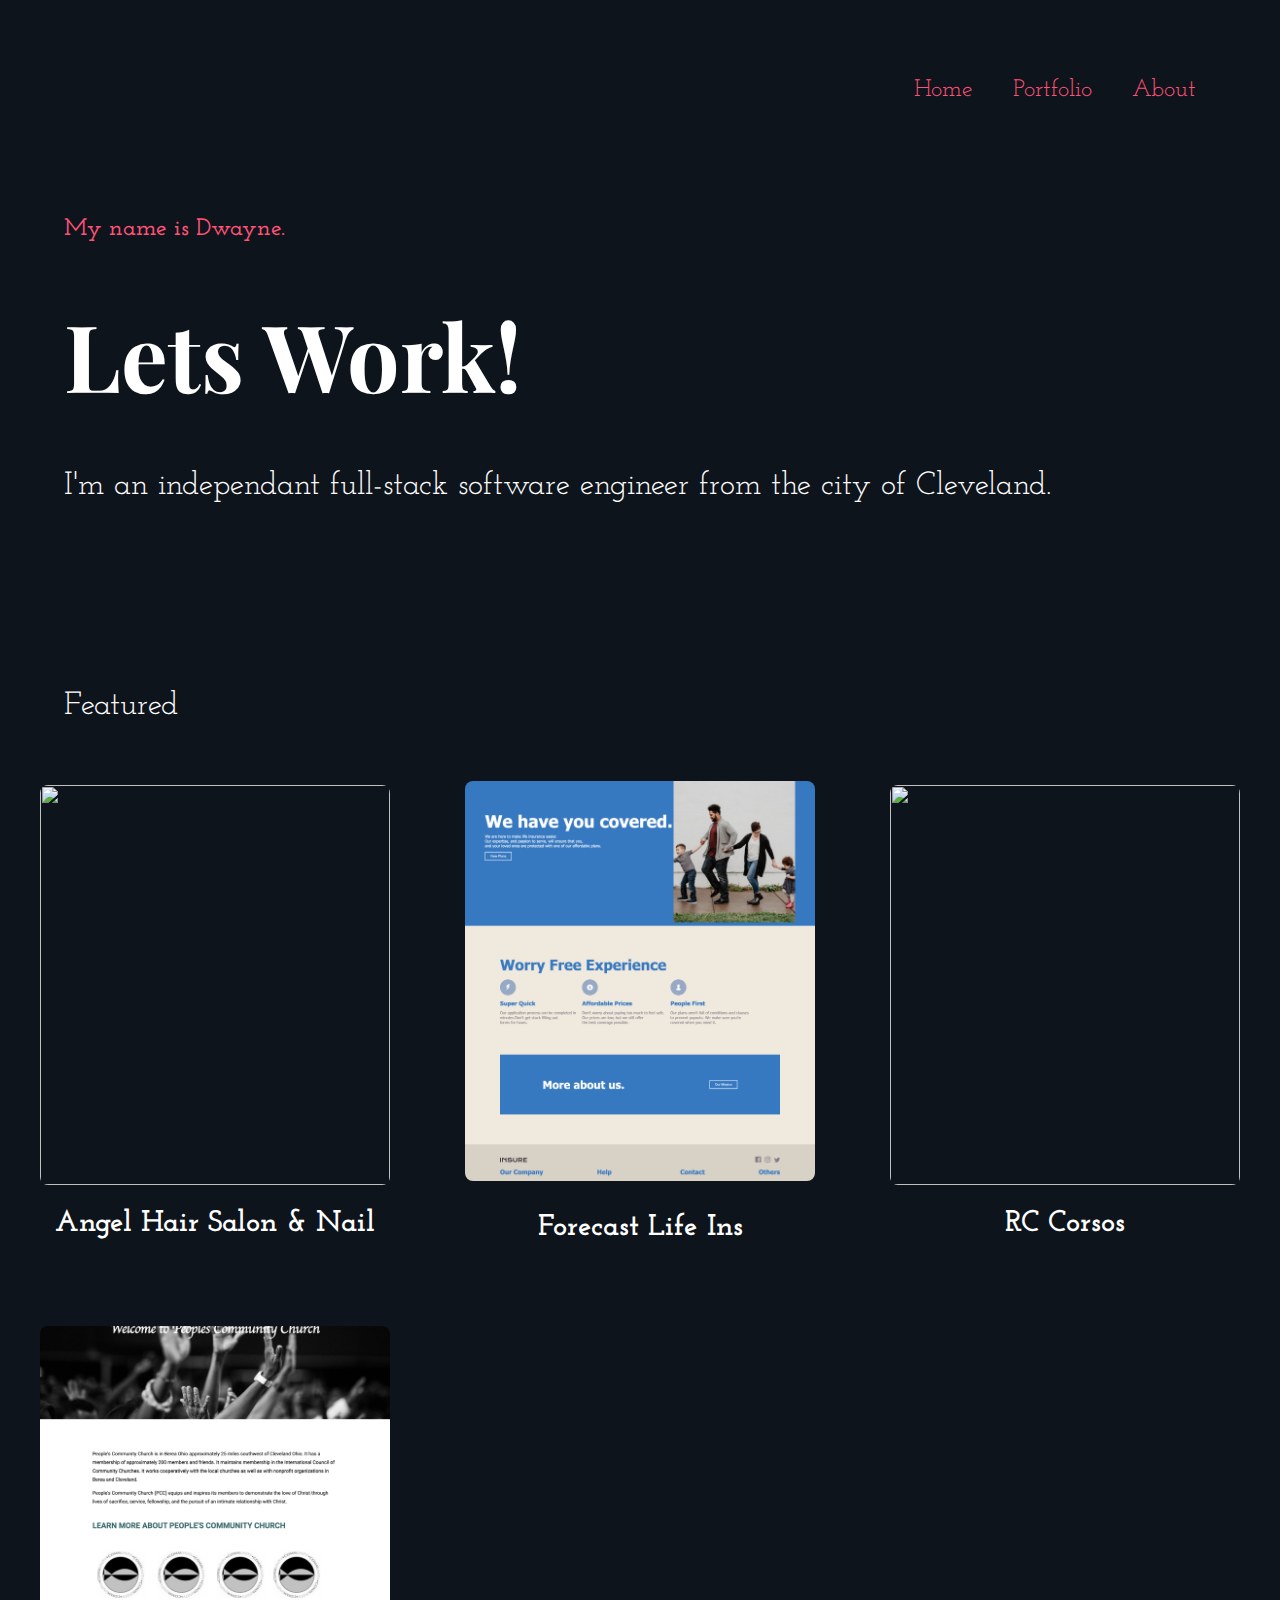
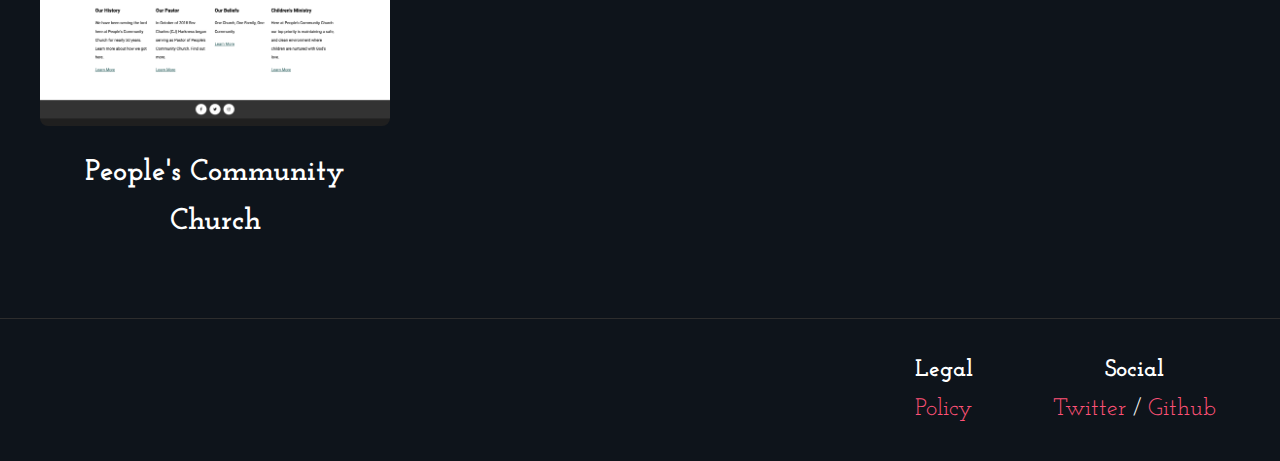
==== portfolio/index.html @ 2727b4b0 "Update index.html" ====
<!DOCTYPE html>
<html lang="en">

<head>
    <meta charset="UTF-8">
    <meta name="viewport" content="width=device-width, initial-scale=1.0">
    <meta http-equiv="X-UA-Compatible" content="ie=edge">
    <link rel="stylesheet" href="css/portfolio.css">
    <link rel="preconnect" href="https://fonts.googleapis.com">
    <link rel="preconnect" href="https://fonts.gstatic.com" crossorigin>
    <link href="https://fonts.googleapis.com/css2?family=Josefin+Slab:wght@500;600&family=Lato:wght@300;400;700&family=Playfair+Display:wght@600;800&family=Quicksand:wght@400;600&display=swap"
        rel="stylesheet">
    <title>Portfolio</title>
</head>

<body>
    <header class="container">
        <nav class="nav">
            <ul class="josefin">
                <li class="red">
                    <a class="" href="index.html">Home</a>
                </li>
                <li>
                    <a href="portfolio.html">Portfolio</a>
                </li>
                <li>
                    <a href="about.html">About</a>
                </li>
            </ul>
        </nav>
    </header>

    <section class="container top-section">
        <p class="josefin name red">My name is Dwayne.</p>
        <h1 class="h1 playfair">Lets Work!</h1>
        <p class="josefin intro">I'm an independant full-stack software engineer from the city of Cleveland.</p>
    </section>

    <p class="container josefin featured-p">Featured</p>
    <main class="feature-container">
        <section class="featured-projects">
            <section class="project">
                <a href="angel-hair.html">
                    <img class="feature-img" src="./img/salon-home-desk.png" alt="">
                </a>
                <span class="img-txt josefin">Angel Hair Salon & Nail </span>
            </section>
        </section>
        <section class="featured-projects">
            <section class="project">
                <a href="ins.html">
                    <img class="feature-img" src="./img/insurance-home.png" alt="">
                </a>
                <span class="img-txt josefin">Forecast Life Ins</span>
            </section>
        </section>
        <section class="featured-projects">
            <section class="project">
                <a href="rc-corsos.html">
                    <img class="feature-img" src="./img/rc-home-desk.png" alt="">
                </a>
                <span class="img-txt josefin">RC Corsos</span>
            </section>
        </section>

        <section class="featured-projects">
            <section class="project">
                <a href="peoples.html">
                    <img class="feature-img" src="./img/peoples-desk.png" alt="">
                </a>
                <span class="img-txt josefin">People's Community Church</span>
            </section>
        </section>
    </main>


    <footer class="flex row josefin">
        <section class="container center-foot">
            <p class="legal">
                <strong>Legal</strong>
                <br>
                <a href="#">Policy</a>
            </p>
            <p class="social column">
                <strong>Social</strong>
                <br>
                <a href="#">Twitter</a>
                /
                <a href="#">Github</a>
            </p>
        </section>
    </footer>

    <script type="text/javascript" src="js/main.js"></script>
</body>

</html>
---- portfolio/css/portfolio.css ----
* {
    box-sizing: border-box;
    margin: 0;
    padding: 0;
}

.playfair {
    font-family: 'Playfair Display', serif;
}

.lato {
    font-family: 'Lato', sans-serif;
}

.quicksand {
    font-family: 'Quicksand', sans-serif;
}

.josefin {
    font-family: 'Josefin Slab', serif;
}

html {
    min-height: 100vh;
    width: 100%;
    font-family: Noe Display,Georgia,Times,serif;
    
    
}

body {
    background: #0e141b;
    display: flex;
    flex-direction: column;
    line-height: 1.625;
    max-width: 1500px;
    color: white;
}

header {
    display: flex;
    justify-content: space-between;
    align-items: center;
    /* flex: 1; */
    height: 180px;
}

a {
    text-decoration: none;
    color: #ff5277;
}

.nav {
    display: flex;
    justify-content: end;
    flex: 1;
    font-size: 24px;
}

.nav-links {
    
}

.link_padding {
    padding-bottom:
}

body > header > nav > ul > li {
    display: inline-block;
    padding: 0px 20px;
    color: yellow;
}

ul {
    text-decoration: none;
    list-style: none;
    display: flex;
    justify-content: flex-end; 
}

.svg-home {
    display: flex;
    flex-direction: row;
    justify-content: flex-end;
}

.top-section {
    min-height: 500px;
    padding: 10px 0px 20px 0px;
}

h1 {
    font-size: 93px;
    padding: 10px 0px 10px 0px;
    
}

.name {
    font-size: 24px;
    padding: 20px 0px 20px 0px;
    font-weight: 600;

}

body > section > p:nth-child(3) {
    font-size: 32px;
    padding: 20px 0px 20px 0px;
}

.main {
    flex-direction: column;
}

/*FEATURED SECTION */

/* 

.featured_list {
    display: grid;
    grid-template-columns: repeat(auto-fill,minmax(245px,1fr));
    grid-gap: 5rem;
    margin: 2rem 0;
} */

.featured-p {
    font-size: 32px;
}

.img-txt {
    font-weight:800;
    font-size: 30px;
    margin: 15px 0 15px 0;
}

.feature-container {
    width: 90%;
    margin-left: auto;
    margin-right: auto;
    max-width: 1200px;
    display: flex;
    height: 700px;
    justify-content: space-between;
    text-align: center;
}

.feature-img {
    width: 350px;
    height: 400px;
    border-radius: 0.5rem;
    margin-top: 25px;
    margin-bottom: 15px;
    object-fit: cover;
    
}


.featured-projects {
    flex: 1;
    flex-direction: row;
    max-width: 350px;
    width: 100%;
    /* height: 400px; */
    position:relative;
}

.project {
    padding: 1.5em 0;
}



/* Footer */

footer {
    display: flex;
    /* max-height: 150px;
    height: 8%; */
    padding: 2rem 0;
    gap: 5rem;
    border-top: 1px solid #2d2d2d
    
}

body > footer > section {
    display: flex;
    gap: 5rem;
    justify-content: flex-end;
}

.legal {
    font-size: 24px;    
}

.social {
    font-size: 24px;  
    text-align: center; 
}




/* REUSABLES */
.red {
    color: #ff5277;
}

.container {
    width: 90%;
    margin-left: auto;
    margin-right: auto;
    max-width: 1200px;
}

.flex {
    display: flex;
}

.row {
    flex-direction: row;
}

.column {
    flex-direction: column;
}


.width-hundred {
    width: 100%;
}

.width-fifty {
    width: 50%;
}

.width-third {
    width: 33.333%;
}

.height-full {
    height: 100%;
}

.height-half {
    height: 50%;
}



/* Portfolio page */

.my-work-container {
    display: flex;
    justify-content: center;
    margin: 40px 0 40px 0;

}



/* Media Queries */

@media(max-width: 350) {
    .top-sec-container {
        display: flex;
        flex-direction: column;
    }

    .nav {
        justify-content: center
    }

    .name {
        font-size: 24px;
        padding: 20px 0px 20px 0px;
        font-weight: 600;
        display: flex;
        justify-content: center;
    }

    .h1 {
        font-size: 93px;
        padding: 10px 0px 10px 0px;
        display: flex;
        justify-content: center;
        text-align: center;
        
    }

    .intro {
        text-align: center;
        margin-bottom: 50px;
    }

    .feature-container {
        width: 100%;
        margin-left: auto;
        margin-right: auto;
        display: flex;
        flex-wrap: wrap;
        flex-direction: column;
        height: 100%;
        align-items: center;
        text-align: center;
    }

    .featured-projects {
        flex: 1;
        flex-direction: row;
        max-width: 350px;
        width: 100%;
        /* height: 350px; */
        position:relative;
        margin-bottom: 20px;
    }

    .featured-p {
        font-size: 32px;
        text-align: center;
    }

    .img-txt {
        font-weight:800;
        font-size: 30px;
        margin: 15px 0 60px 0;
    }

    body > footer > section {

        justify-content: center;
        display: flex;
        gap: 5rem;
    }

    
}






@media(max-width: 576px) {
    .top-sec-container {
        display: flex;
        flex-direction: column;
    }

    .nav {
        justify-content: center
    }

    .name {
        font-size: 24px;
        padding: 20px 0px 20px 0px;
        font-weight: 600;
        display: flex;
        justify-content: center;
    }

    .h1 {
        font-size: 93px;
        padding: 10px 0px 10px 0px;
        display: flex;
        justify-content: center;
        text-align: center;
        
    }

    .intro {
        text-align: center;
    }

    .feature-container {
        width: 100%;
        margin-left: auto;
        margin-right: auto;
        display: flex;
        flex-wrap: wrap;
        flex-direction: column;
        height: 100%;
        align-items: center;
        text-align: center;
    }

    .featured-projects {
        flex: 1;
        flex-direction: row;
        max-width: 350px;
        width: 100%;
        /* height: 350px; */
        position:relative;
        margin-bottom: 25px;
    }

    .featured-p {
        font-size: 32px;
        text-align: center;
    }

    .img-txt {
        font-weight:800;
        font-size: 30px;
        margin: 15px 0 15px 0;
    }

    body > footer > section {

        justify-content: center;
        display: flex;
        gap: 5rem;
    }


}

@media(max-width: 768px) {
    .feature-container {
        width: 100%;
        margin-left: auto;
        margin-right: auto;
        display: flex;
        flex-wrap: wrap;
        flex-direction: column;
        height: 100%;
        align-items: center;
        text-align: center;
        padding-bottom: 3em;
    }
}

@media(min-width: 992px) {
    .feature-container {
        width: 100%;
        margin-left: auto;
        margin-right: auto;
        display: flex;
        flex-wrap: wrap;
        flex-direction: row;
        height: 100%;
        align-items: center;
        text-align: center;
        padding-bottom: 3em;
    }
}

@media(min-width: 1200px) {
    .feature-container {
        width: 100%;
        margin-left: auto;
        margin-right: auto;
        display: flex;
        flex-wrap: wrap;
        flex-direction: row;
        height: 100%;
        align-items: center;
        text-align: center;
        padding-bottom: 3em;
    }
}
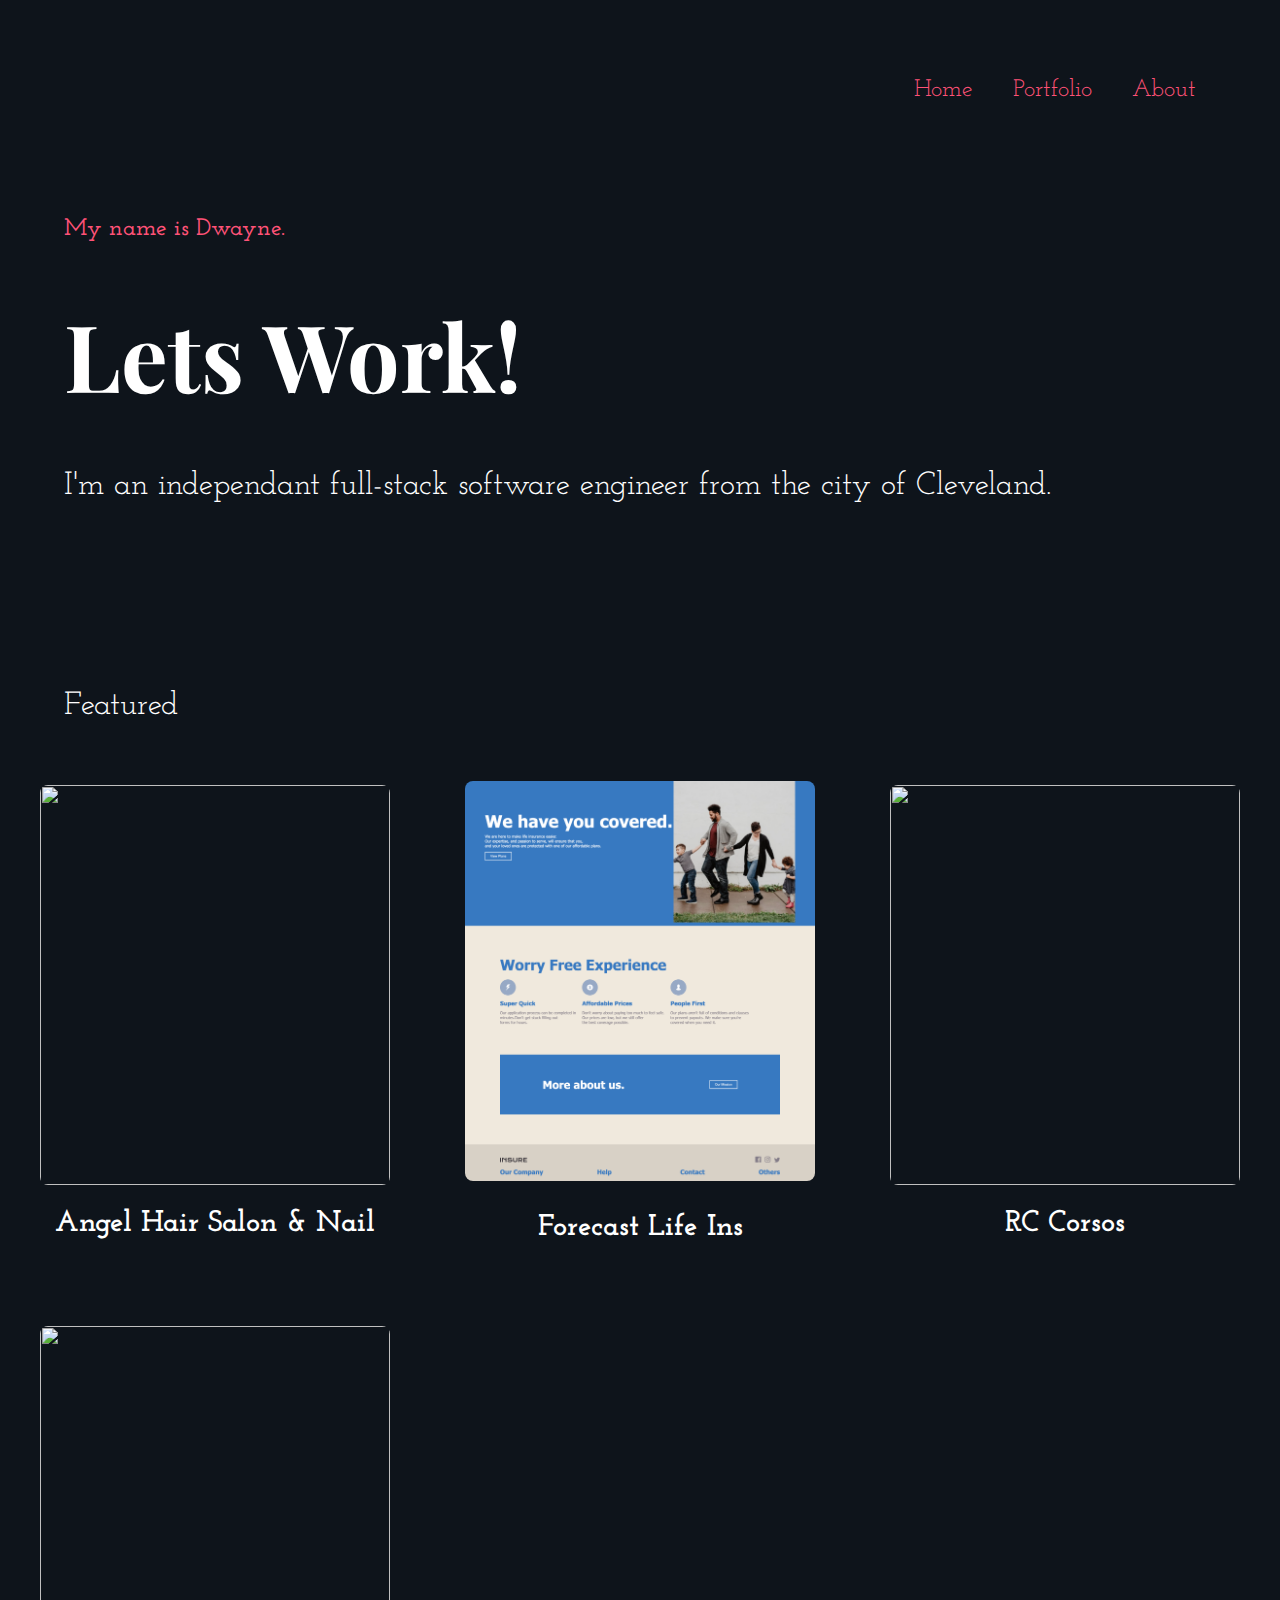
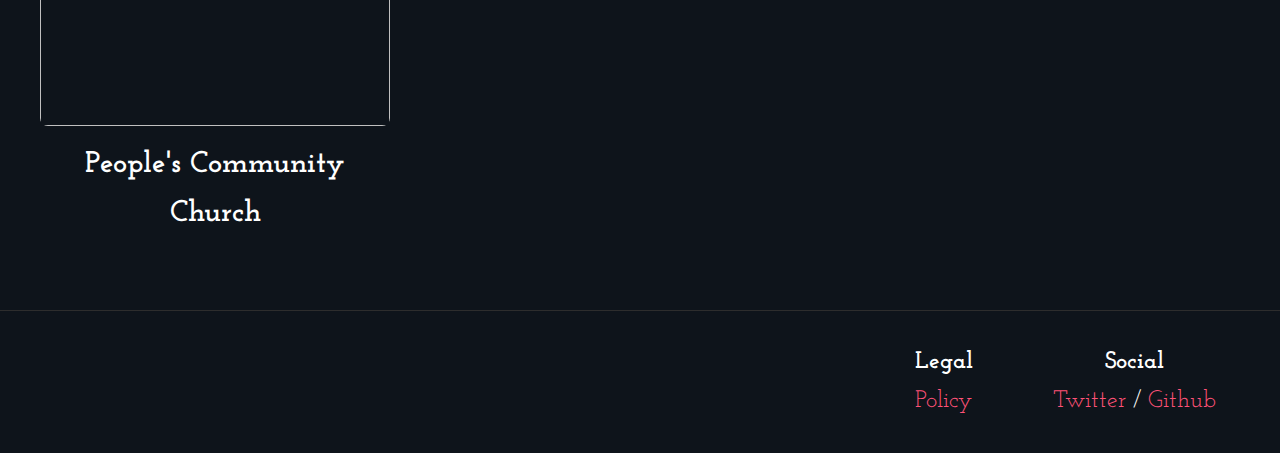
==== commit 579d7ce0: "had the wrong path" ====
--- a/portfolio/index.html
+++ b/portfolio/index.html
@@ -66,7 +66,7 @@
         <section class="featured-projects">
             <section class="project">
                 <a href="peoples.html">
-                    <img class="feature-img" src="./img/peoples-desk.png" alt="">
+                    <img class="feature-img" src="./img/peoples-desk-home.png" alt="">
                 </a>
                 <span class="img-txt josefin">People's Community Church</span>
             </section>
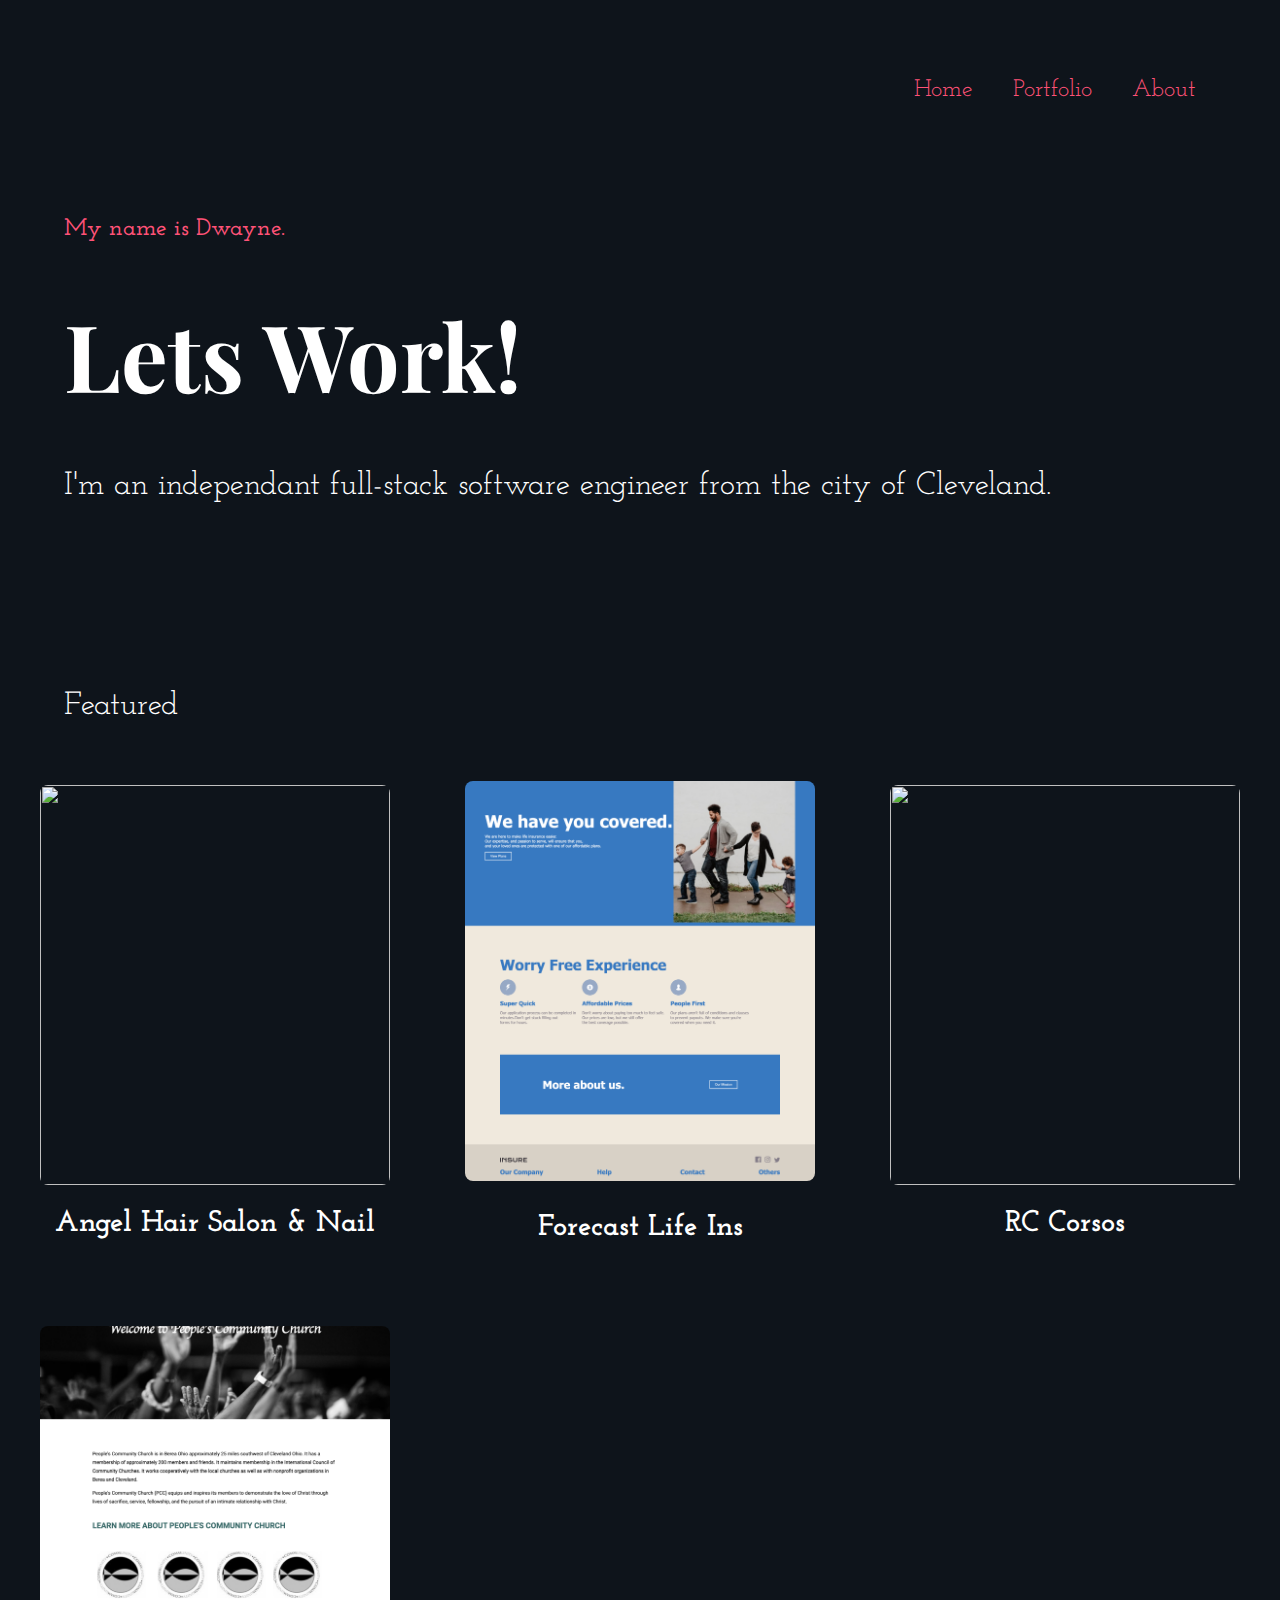
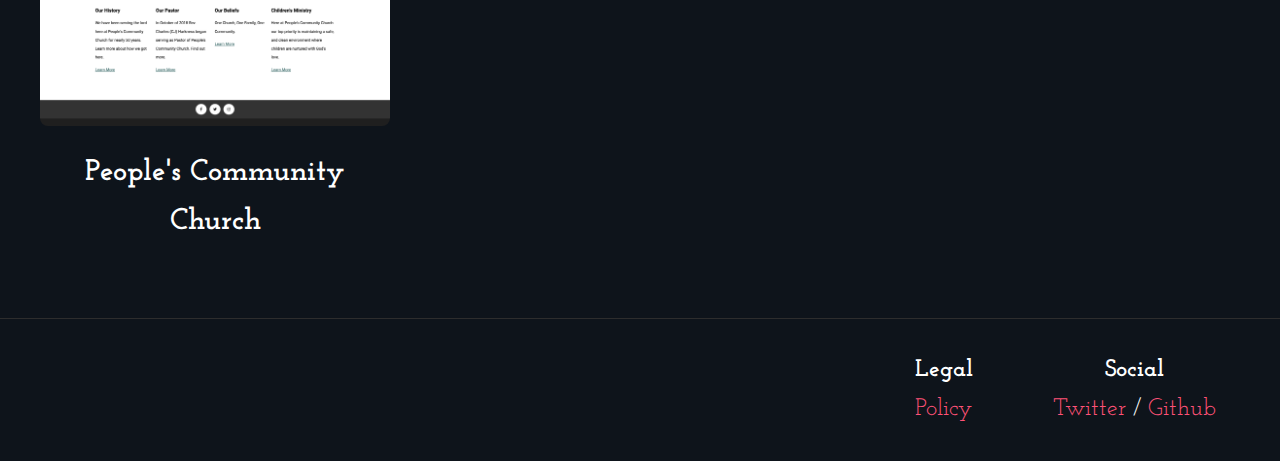
==== commit dd06bbe8: "typo" ====
--- a/portfolio/index.html
+++ b/portfolio/index.html
@@ -66,7 +66,7 @@
         <section class="featured-projects">
             <section class="project">
                 <a href="peoples.html">
-                    <img class="feature-img" src="./img/peoples-desk-home.png" alt="">
+                    <img class="feature-img" src="./img/peoples-home-desk.png" alt="">
                 </a>
                 <span class="img-txt josefin">People's Community Church</span>
             </section>
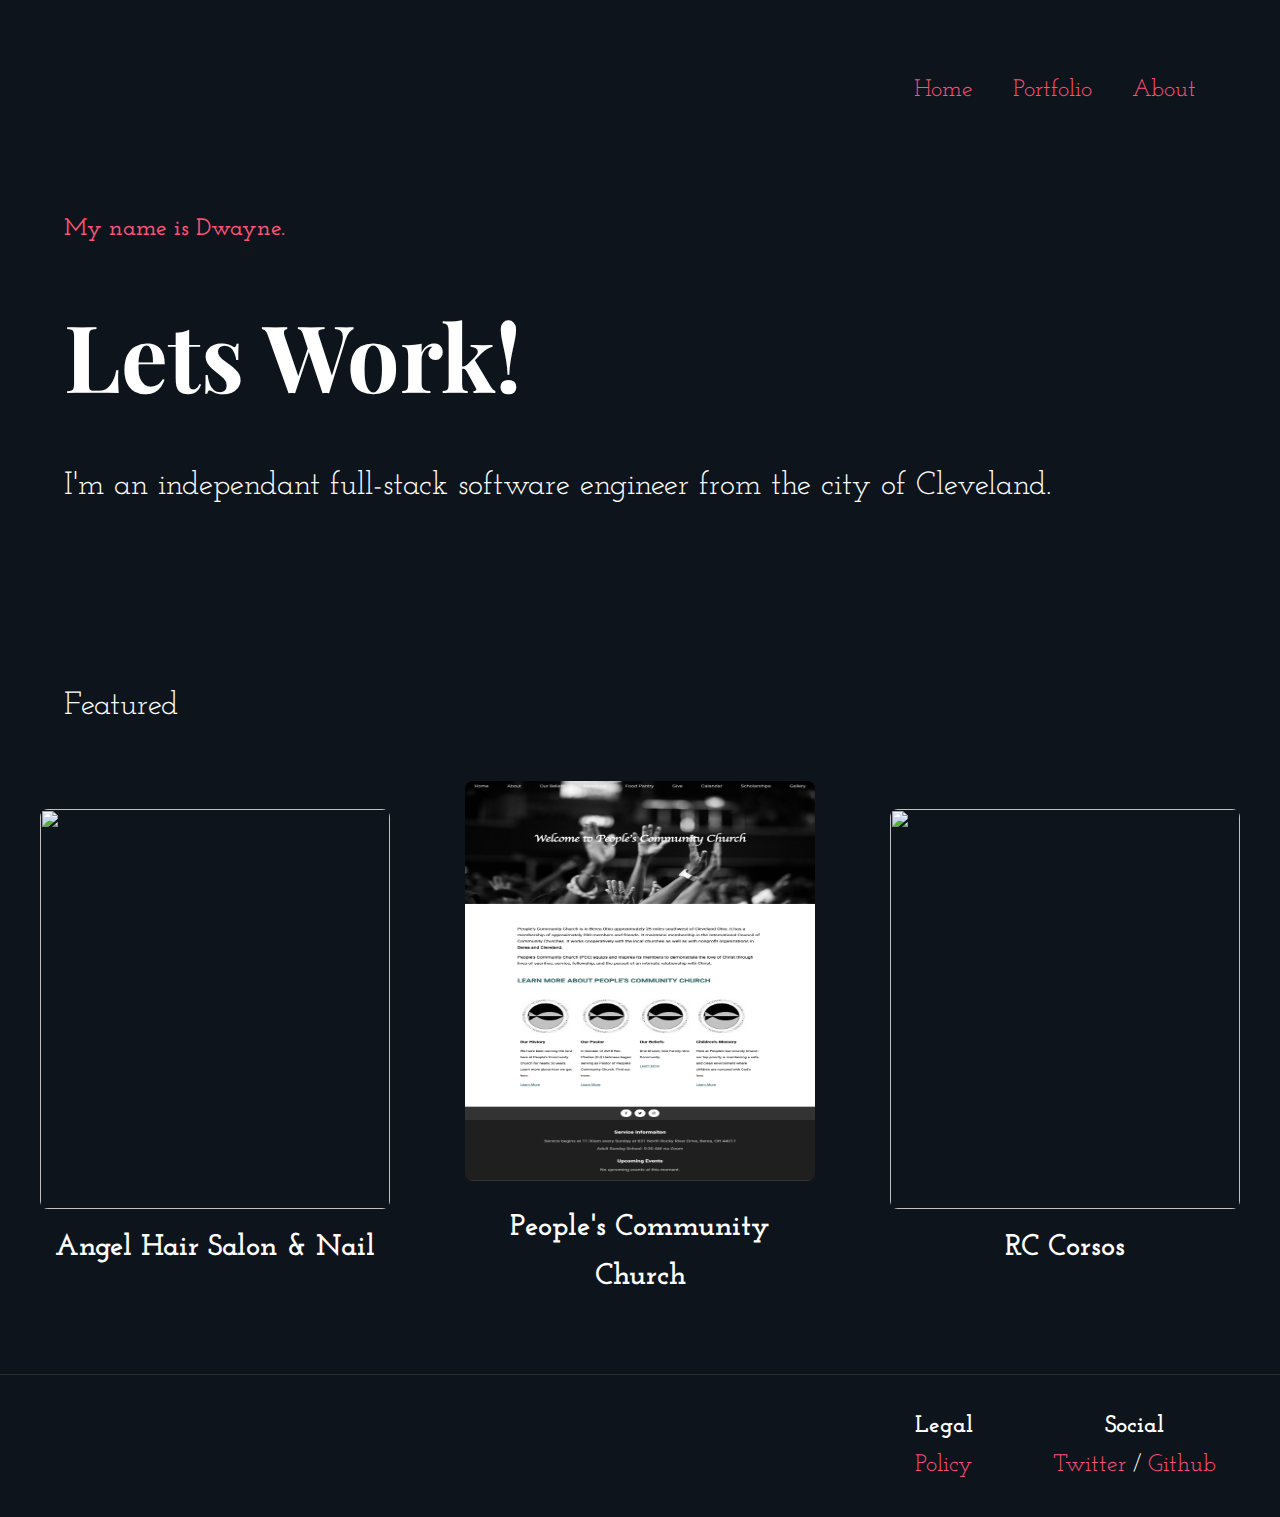
==== commit 5ef47537: "Rearranging" ====
--- a/portfolio/index.html
+++ b/portfolio/index.html
@@ -48,10 +48,10 @@
         </section>
         <section class="featured-projects">
             <section class="project">
-                <a href="ins.html">
-                    <img class="feature-img" src="./img/insurance-home.png" alt="">
+                <a href="peoples.html">
+                    <img class="feature-img" src="./img/peoples-home-desk.png" alt="">
                 </a>
-                <span class="img-txt josefin">Forecast Life Ins</span>
+                <span class="img-txt josefin">People's Community Church</span>
             </section>
         </section>
         <section class="featured-projects">
@@ -63,14 +63,7 @@
             </section>
         </section>
 
-        <section class="featured-projects">
-            <section class="project">
-                <a href="peoples.html">
-                    <img class="feature-img" src="./img/peoples-home-desk.png" alt="">
-                </a>
-                <span class="img-txt josefin">People's Community Church</span>
-            </section>
-        </section>
+
     </main>
 
 
--- a/portfolio/css/portfolio.css
+++ b/portfolio/css/portfolio.css
@@ -149,7 +149,7 @@
     border-radius: 0.5rem;
     margin-top: 25px;
     margin-bottom: 15px;
-    object-fit: cover;
+    object-fit: fill;
     
 }
 
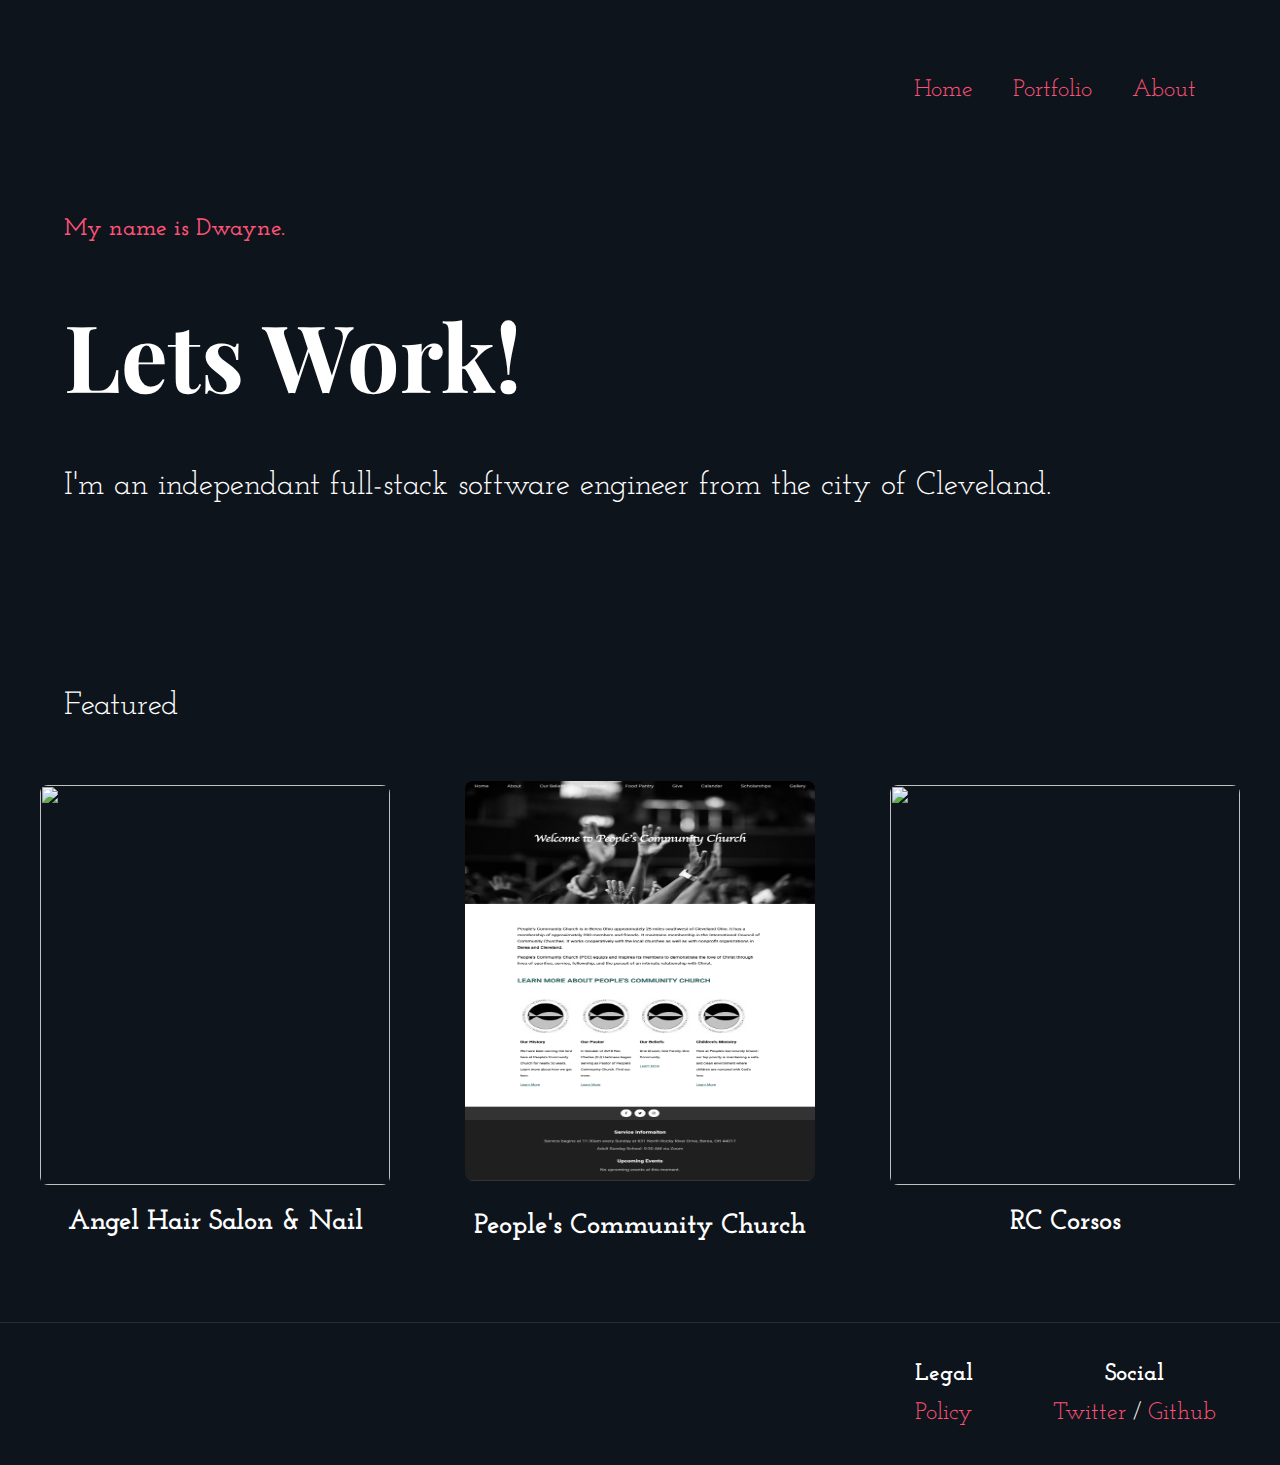
==== commit f486e824: "a lot" ====
--- a/portfolio/index.html
+++ b/portfolio/index.html
@@ -79,7 +79,7 @@
                 <br>
                 <a href="#">Twitter</a>
                 /
-                <a href="#">Github</a>
+                <a href="https://github.com/Poseyd29">Github</a>
             </p>
         </section>
     </footer>
--- a/portfolio/css/portfolio.css
+++ b/portfolio/css/portfolio.css
@@ -128,7 +128,7 @@
 
 .img-txt {
     font-weight:800;
-    font-size: 30px;
+    font-size: 28px;
     margin: 15px 0 15px 0;
 }
 
@@ -244,6 +244,9 @@
     height: 50%;
 }
 
+.about-fnt {
+    font-size: 32px;
+}
 
 
 /* Portfolio page */
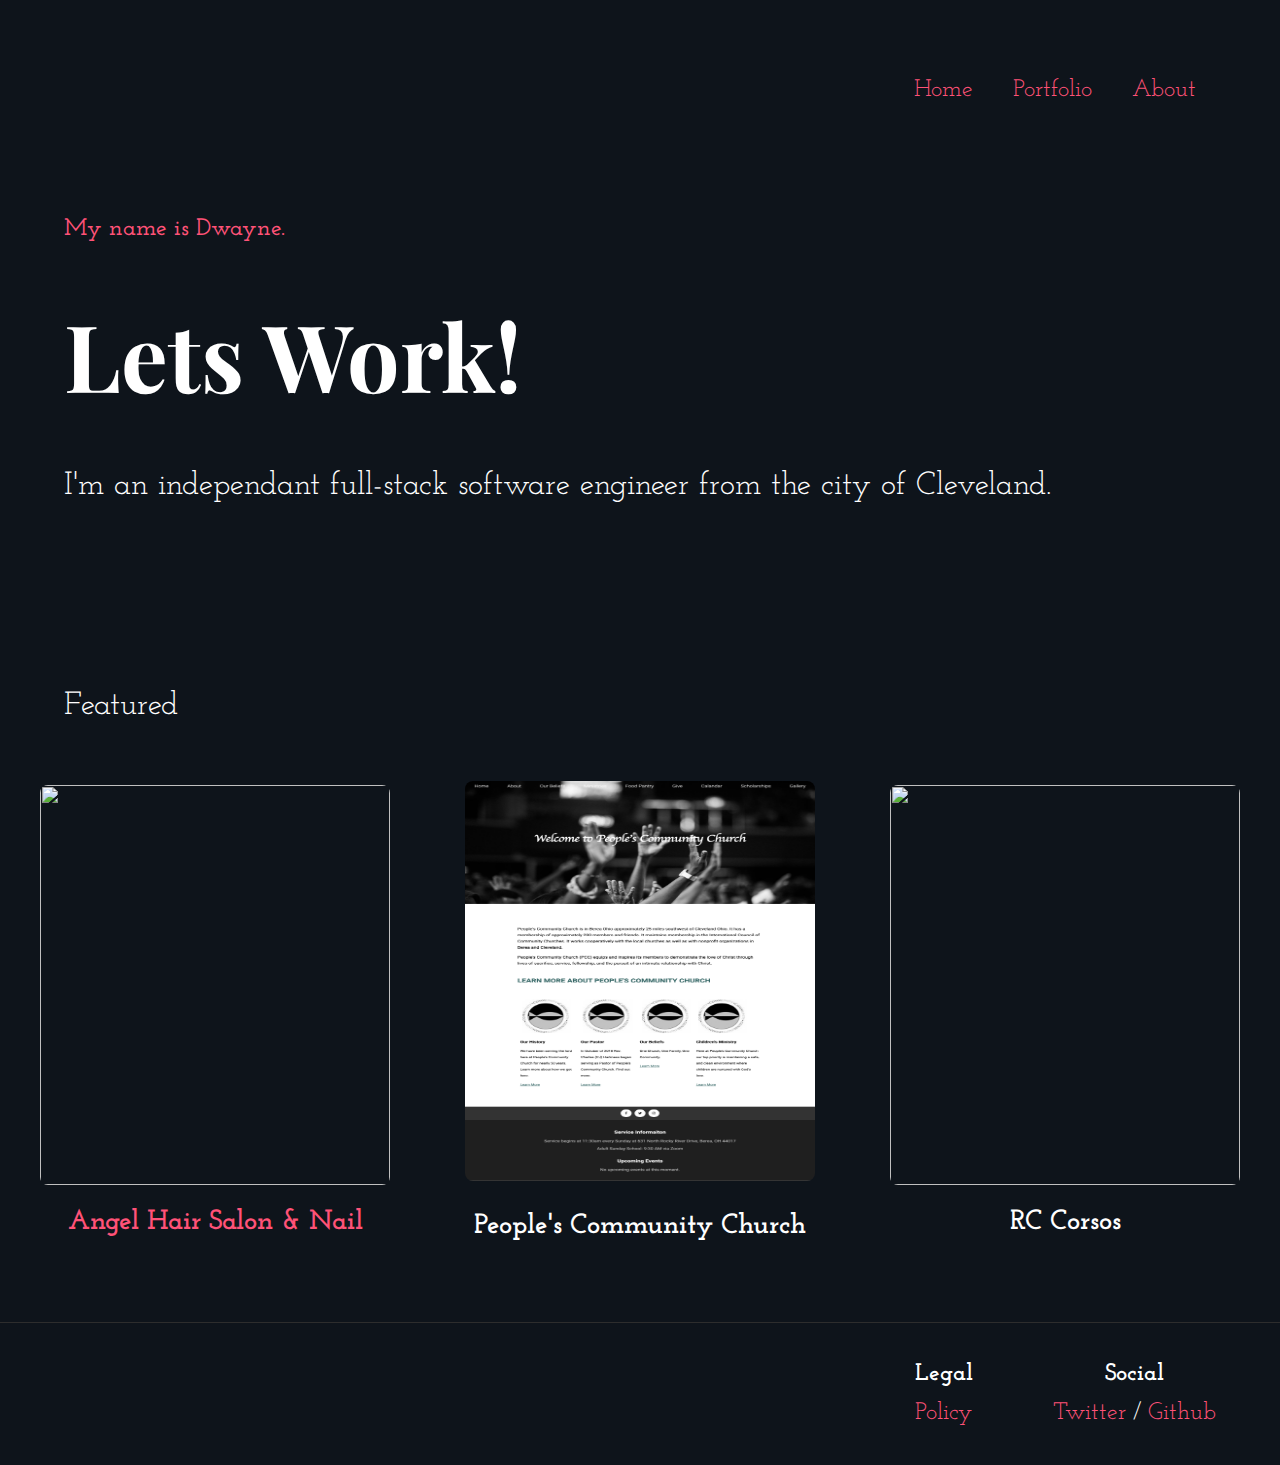
==== commit dee4b7dc: "adding netlify link" ====
--- a/portfolio/index.html
+++ b/portfolio/index.html
@@ -43,7 +43,9 @@
                 <a href="angel-hair.html">
                     <img class="feature-img" src="./img/salon-home-desk.png" alt="">
                 </a>
-                <span class="img-txt josefin">Angel Hair Salon & Nail </span>
+                <a href="https://angel-hair-and-nail.netlify.app/">
+                    <span class="img-txt josefin">Angel Hair Salon & Nail </span>
+                </a>
             </section>
         </section>
         <section class="featured-projects">
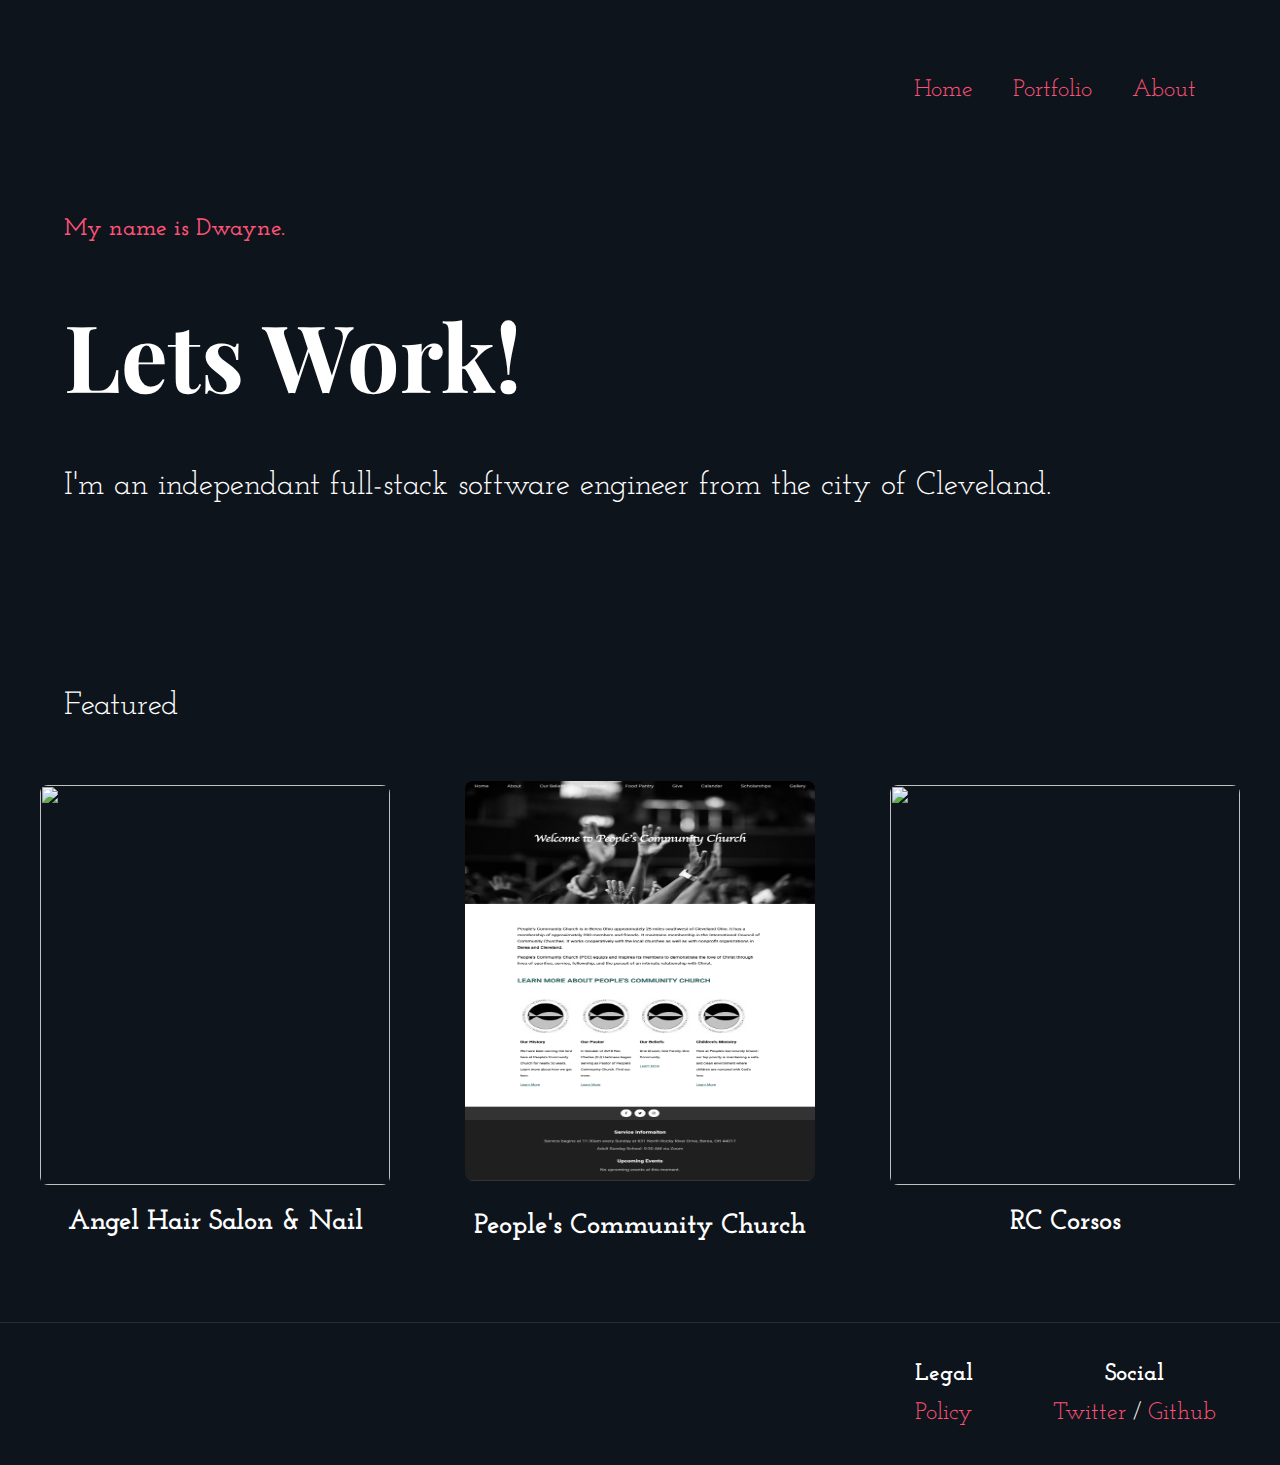
==== commit e57732c7: "link text should be white" ====
--- a/portfolio/index.html
+++ b/portfolio/index.html
@@ -44,7 +44,7 @@
                     <img class="feature-img" src="./img/salon-home-desk.png" alt="">
                 </a>
                 <a href="https://angel-hair-and-nail.netlify.app/">
-                    <span class="img-txt josefin">Angel Hair Salon & Nail </span>
+                    <span class="img-txt josefin white">Angel Hair Salon & Nail </span>
                 </a>
             </section>
         </section>
@@ -53,7 +53,9 @@
                 <a href="peoples.html">
                     <img class="feature-img" src="./img/peoples-home-desk.png" alt="">
                 </a>
-                <span class="img-txt josefin">People's Community Church</span>
+                <a href="https://peoples-community-church.netlify.app/">
+                    <span class="img-txt josefin white">People's Community Church</span>
+                </a>
             </section>
         </section>
         <section class="featured-projects">
@@ -61,7 +63,9 @@
                 <a href="rc-corsos.html">
                     <img class="feature-img" src="./img/rc-home-desk.png" alt="">
                 </a>
-                <span class="img-txt josefin">RC Corsos</span>
+                <a href="https://rc-corso.netlify.app/">
+                    <span class="img-txt josefin white">RC Corsos</span>
+                </a>
             </section>
         </section>
 
--- a/portfolio/css/portfolio.css
+++ b/portfolio/css/portfolio.css
@@ -204,6 +204,10 @@
     color: #ff5277;
 }
 
+.white {
+    color: #ffffff;
+}
+
 .container {
     width: 90%;
     margin-left: auto;
